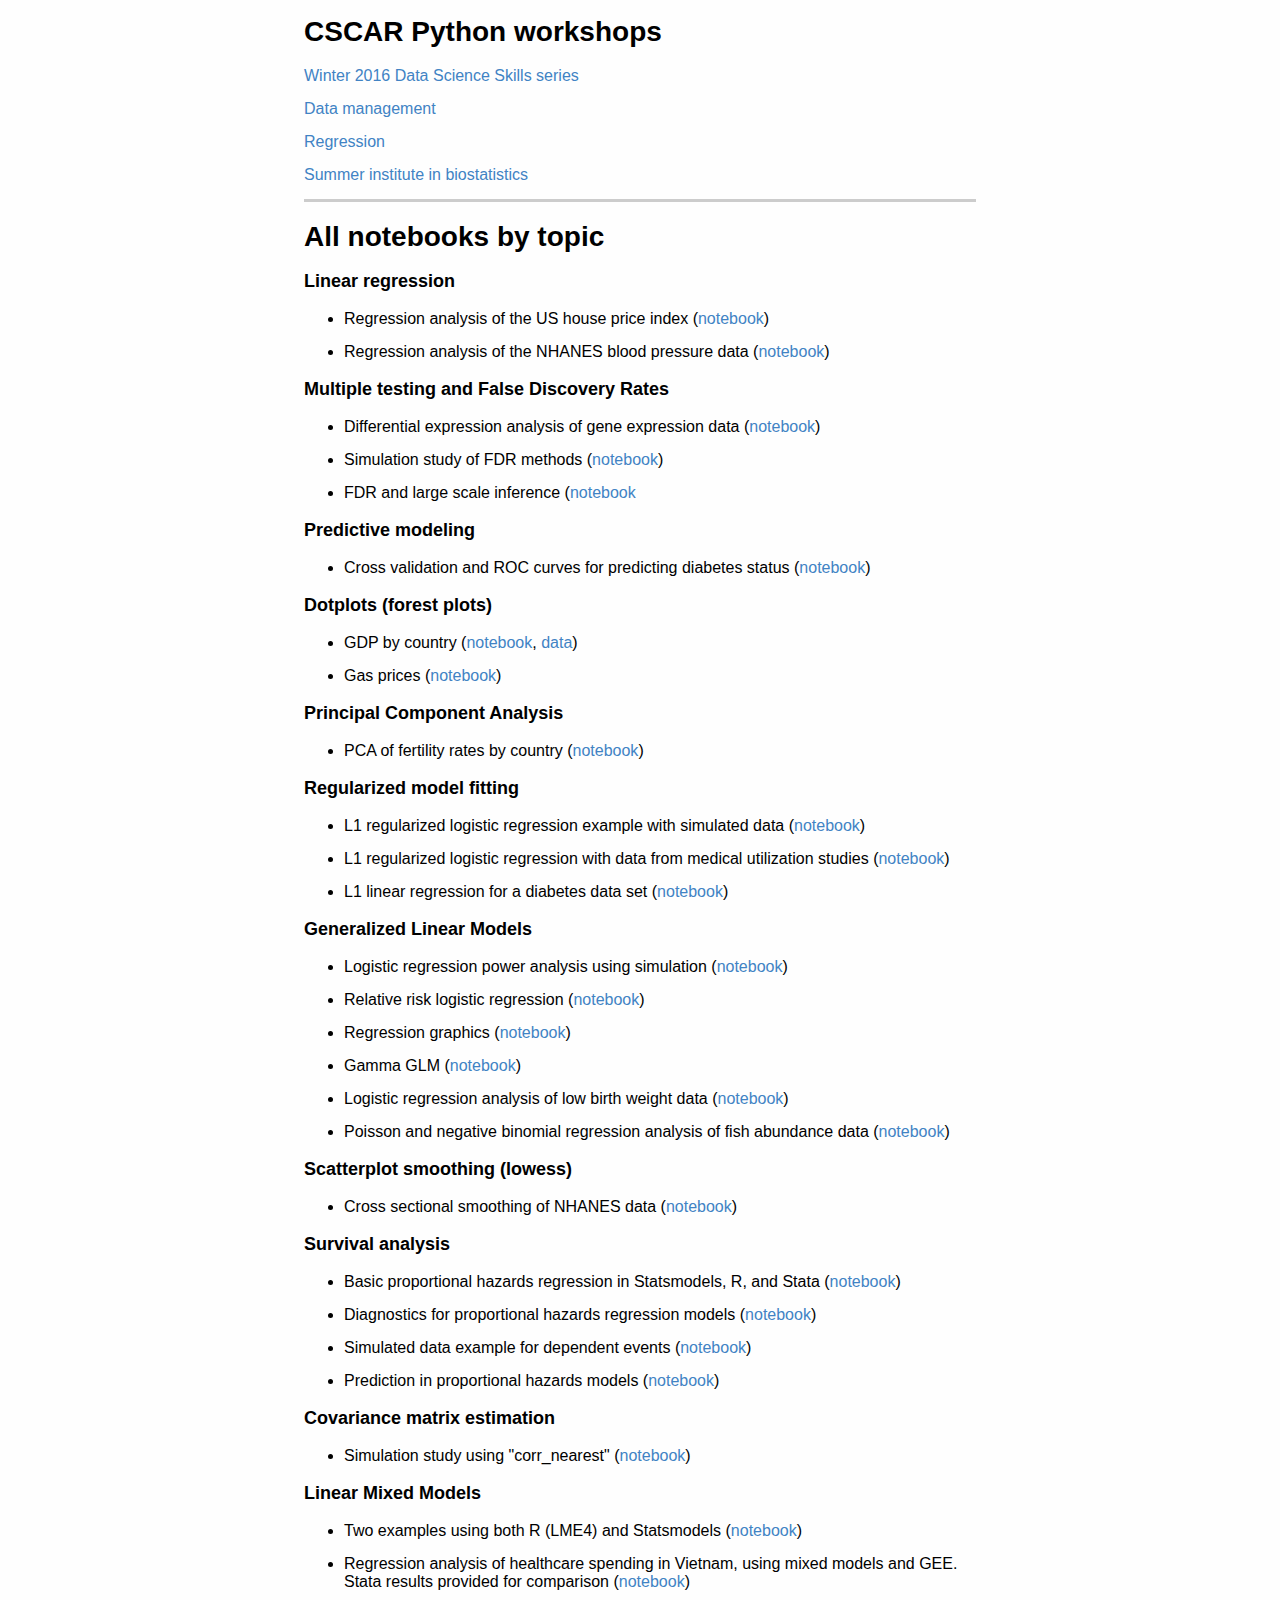
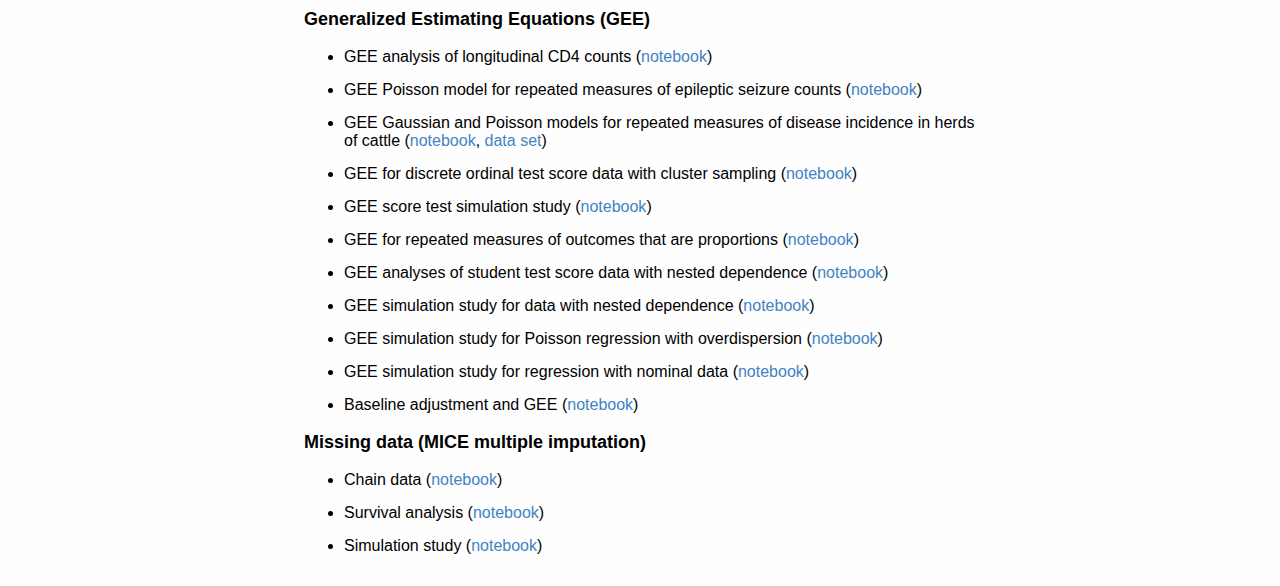
==== index.html @ 22ded175 "update" ====
<head>
<link rel="stylesheet" type="text/css" href="swiss.css">
</head>
<html>
<body>
<h1>CSCAR Python workshops</h1>

<p><a href="ds_skills_series.html">Winter 2016 Data Science Skills series</a></p>

<p><a href="python_data_management_workshop.html">Data management</a></p>

<p><a href="python_regression_workshop.html">Regression</a></p>

<p><a href="sibs.html">Summer institute in biostatistics</a></p>

<hr />

<h1>All notebooks by topic</h1>

<h3>Linear regression</h3>

<ul>
<li><p>Regression analysis of the US house price index (<a href="http://nbviewer.ipython.org/urls/umich.box.com/shared/static/vlrazg0wglamfqeqhp4y.ipynb">notebook</a>)</p></li>
<li><p>Regression analysis of the NHANES blood pressure data (<a href="http://nbviewer.ipython.org/urls/umich.box.com/shared/static/qgse7s6x8wl7xzchliti.ipynb">notebook</a>)</p></li>
</ul>

<h3>Multiple testing and False Discovery Rates</h3>

<ul>
<li><p>Differential expression analysis of gene expression data (<a href="http://nbviewer.ipython.org/urls/umich.box.com/shared/static/7kh8amlez7bx3qlqa6aa.ipynb">notebook</a>)</p></li>
<li><p>Simulation study of FDR methods (<a href="http://nbviewer.ipython.org/urls/umich.box.com/shared/static/wtmzw5hmpe1pbb2cug6x.ipynb">notebook</a>)</p></li>
<li><p>FDR and large scale inference (<a href="http://nbviewer.ipython.org/urls/umich.box.com/shared/static/ru434sbwocwkmfw771lin9o8211iel4c.ipynb">notebook</a></p></li>
</ul>

<h3>Predictive modeling</h3>

<ul>
<li>Cross validation and ROC curves for predicting diabetes status (<a href="http://nbviewer.ipython.org/urls/umich.box.com/shared/static/aouhn2mci77opm3v89vc.ipynb">notebook</a>)</li>
</ul>

<h3>Dotplots (forest plots)</h3>

<ul>
<li><p>GDP by country (<a href="http://nbviewer.ipython.org/urls/umich.box.com/shared/static/oxsz9tlg19clhzi422i4.ipynb">notebook</a>,
<a href="https://umich.box.com/shared/static/uxpesc1pix3gedyecggp.csv">data</a>)</p></li>
<li><p>Gas prices (<a href="http://nbviewer.ipython.org/urls/umich.box.com/shared/static/oh717lkxczhseep71lao.ipynb">notebook</a>)</p></li>
</ul>

<h3>Principal Component Analysis</h3>

<ul>
<li>PCA of fertility rates by country (<a href="http://nbviewer.ipython.org/urls/umich.box.com/shared/static/6m7f4lw9bdog241kqcmb.ipynb">notebook</a>)</li>
</ul>

<h3>Regularized model fitting</h3>

<ul>
<li><p>L1 regularized logistic regression example with simulated data (<a href="http://nbviewer.ipython.org/urls/umich.box.com/shared/static/ck0n67gt1sxaiwj9bp2c.ipynb">notebook</a>)</p></li>
<li><p>L1 regularized logistic regression with data from medical utilization studies (<a href="http://nbviewer.ipython.org/urls/umich.box.com/shared/static/az63gav7ly7y7jbxe9zd.ipynb">notebook</a>)</p></li>
<li><p>L1 linear regression for a diabetes data set (<a href="http://nbviewer.ipython.org/urls/umich.box.com/shared/static/rg4sbfag376a5ffbhs47.ipynb">notebook</a>)</p></li>
</ul>

<h3>Generalized Linear Models</h3>

<ul>
<li><p>Logistic regression power analysis using simulation (<a href="http://nbviewer.ipython.org/urls/umich.box.com/shared/static/ttstmmi3ushthhkl0g33.ipynb">notebook</a>)</p></li>
<li><p>Relative risk logistic regression (<a href="http://nbviewer.ipython.org/urls/umich.box.com/shared/static/60n20u2i871xzd7q21gl.ipynb">notebook</a>)</p></li>
<li><p>Regression graphics (<a href="http://nbviewer.ipython.org/urls/umich.box.com/shared/static/lw8pzvzgi9bq5baaca0i4e2dfhsqmm80.ipynb">notebook</a>)</p></li>
<li><p>Gamma GLM (<a href="http://nbviewer.ipython.org/urls/umich.box.com/shared/static/n0nsh9d765t3snl907vc.ipynb">notebook</a>)</p></li>
<li><p>Logistic regression analysis of low birth weight data (<a href="http://nbviewer.ipython.org/urls/umich.box.com/shared/static/20nyq9kap75rhet9eujh.ipynb">notebook</a>)</p></li>
<li><p>Poisson and negative binomial regression analysis of fish abundance data (<a href="http://nbviewer.ipython.org/urls/umich.box.com/shared/static/0lgt5635uo6rhakjj9d5.ipynb">notebook</a>)</p></li>
</ul>

<h3>Scatterplot smoothing (lowess)</h3>

<ul>
<li>Cross sectional smoothing of NHANES data (<a href="http://nbviewer.ipython.org/urls/umich.box.com/shared/static/uu936njshiti7ymdh0dp.ipynb">notebook</a>)</li>
</ul>

<h3>Survival analysis</h3>

<ul>
<li><p>Basic proportional hazards regression in Statsmodels, R, and Stata (<a href="http://nbviewer.ipython.org/urls/umich.box.com/shared/static/epie6pcdk1rgb10zcd5v.ipynb">notebook</a>)</p></li>
<li><p>Diagnostics for proportional hazards regression models (<a href="http://nbviewer.ipython.org/urls/umich.box.com/shared/static/hyw87uy0cgc1bi9epg0t.ipynb">notebook</a>)</p></li>
<li><p>Simulated data example for dependent events (<a href="http://nbviewer.ipython.org/urls/umich.box.com/shared/static/1187gaws4aip9o5d2o3k.ipynb">notebook</a>)</p></li>
<li><p>Prediction in proportional hazards models (<a href="http://nbviewer.ipython.org/urls/umich.box.com/shared/static/r7sz17s96cwvemwfix7b.ipynb">notebook</a>)</p></li>
</ul>

<h3>Covariance matrix estimation</h3>

<ul>
<li>Simulation study using "corr_nearest" (<a href="http://nbviewer.ipython.org/urls/umich.box.com/shared/static/34c0ntt6darq0hn2fua5.ipynb">notebook</a>)</li>
</ul>

<h3>Linear Mixed Models</h3>

<ul>
<li><p>Two examples using both R (LME4) and Statsmodels (<a href="http://nbviewer.ipython.org/urls/umich.box.com/shared/static/6tfc1e0q6jincsv5pgfa.ipynb">notebook</a>)</p></li>
<li><p>Regression analysis of healthcare spending in Vietnam, using mixed models and GEE.  Stata results provided for comparison (<a href="http://nbviewer.ipython.org/urls/umich.box.com/shared/static/lc6uf6dmabmitjbup3yt.ipynb">notebook</a>)</p></li>
</ul>

<h3>Generalized Estimating Equations (GEE)</h3>

<ul>
<li><p>GEE analysis of longitudinal CD4 counts (<a href="http://nbviewer.ipython.org/urls/umich.box.com/shared/static/zyl08wsmxwoh6ts70v4o.ipynb">notebook</a>)</p></li>
<li><p>GEE Poisson model for repeated measures of epileptic seizure counts (<a href="http://nbviewer.ipython.org/urls/umich.box.com/shared/static/ir0bnkup9rywmqd54zvm.ipynb">notebook</a>)</p></li>
<li><p>GEE Gaussian and Poisson models for repeated measures of disease incidence in herds of cattle (<a href="http://nbviewer.ipython.org/urls/umich.box.com/shared/static/zyajjg1dxf2nmamztheg.ipynb">notebook</a>,
<a href="https://umich.box.com/shared/static/sjbisw92zmljjfxkp8fp.csv">data set</a>)</p></li>
<li><p>GEE for discrete ordinal test score data with cluster sampling (<a href="http://nbviewer.ipython.org/urls/umich.box.com/shared/static/y1fw0iameuixrq9zt02d.ipynb">notebook</a>)</p></li>
<li><p>GEE score test simulation study (<a href="http://nbviewer.ipython.org/urls/umich.box.com/shared/static/mlc77aixvwl43xe9vvjf.ipynb">notebook</a>)</p></li>
<li><p>GEE for repeated measures of outcomes that are proportions (<a href="http://nbviewer.ipython.org/urls/umich.box.com/shared/static/y0azjuau3t21b7p11m56.ipynb">notebook</a>)</p></li>
<li><p>GEE analyses of student test score data with nested dependence (<a href="http://nbviewer.ipython.org/urls/umich.box.com/shared/static/wt4jlup9nwbt2d69xvm6.ipynb">notebook</a>)</p></li>
<li><p>GEE simulation study for data with nested dependence (<a href="http://nbviewer.ipython.org/urls/umich.box.com/shared/static/7dmmgmaekk2gh9h6ztcw.ipynb">notebook</a>)</p></li>
<li><p>GEE simulation study for Poisson regression with overdispersion (<a href="http://nbviewer.ipython.org/urls/umich.box.com/shared/static/y20u25cxot26kg0mbfys.ipynb">notebook</a>)</p></li>
<li><p>GEE simulation study for regression with nominal data (<a href="http://nbviewer.ipython.org/urls/umich.box.com/shared/static/wwwlg3z8as0layod22lx.ipynb">notebook</a>)</p></li>
<li><p>Baseline adjustment and GEE (<a href="http://nbviewer.ipython.org/urls/umich.box.com/shared/static/jiua9do8pwqafvnhce31chmv1c9ym63i.ipynb">notebook</a>)</p></li>
</ul>

<h3>Missing data (MICE multiple imputation)</h3>

<ul>
<li><p>Chain data (<a href="http://nbviewer.ipython.org/urls/umich.box.com/shared/static/mv2wvdcicwl4ww1kamp8lkb7fahrnl7m.ipynb">notebook</a>)</p></li>
<li><p>Survival analysis (<a href="http://nbviewer.ipython.org/urls/umich.box.com/shared/static/yn2cttfg479wm2dmfnwnvopwbswgqkuy.ipynb">notebook</a>)</p></li>
<li><p>Simulation study (<a href="http://nbviewer.ipython.org/urls/uumich.box.com/shared/static/5pcv0tbj302pxk7lpbalshlqddmmlk3m.ipynb">notebook</a>)</p></li>
</ul>

</body>
</html>
---- swiss.css ----
@charset "utf-8";

/**
 * markdown.css
 *
 * This program is free software: you can redistribute it and/or modify it under
 * the terms of the GNU Lesser General Public License as published by the Free
 * Software Foundation, either version 3 of the License, or (at your option) any
 * later version.
 *
 * This program is distributed in the hope that it will be useful, but WITHOUT
 * ANY WARRANTY; without even the implied warranty of MERCHANTABILITY or FITNESS
 * FOR A PARTICULAR PURPOSE. See the GNU Lesser General Public License for more
 * details.
 *
 * You should have received a copy of the GNU Lesser General Public License
 * along with this program. If not, see http://gnu.org/licenses/lgpl.txt.
 *
 * @project      Weblog and Open Source Projects of Florian Wolters
 * @version      GIT: $Id$
 * @package      xhtml-css
 * @author       Florian Wolters <florian.wolters.85@googlemail.com>
 * @copyright    2012 Florian Wolters
 * @cssdoc       version 1.0-pre
 * @license      http://gnu.org/licenses/lgpl.txt GNU Lesser General Public License
 * @link         http://github.com/FlorianWolters/jekyll-bootstrap-theme
 * @media        all
 * @valid        true
 */

body {
    font-family: Helvetica, Arial, Freesans, clean, sans-serif;
padding:1em;
margin:auto;
max-width:42em;
background:#fefefe;
}

h1, h2, h3, h4, h5, h6 {
    font-weight: bold;
}

h1 {
    color: #000000;
    font-size: 28px;
}

h2 {
    border-bottom: 1px solid #CCCCCC;
    color: #000000;
    font-size: 24px;
}

h3 {
    font-size: 18px;
}

h4 {
    font-size: 16px;
}

h5 {
    font-size: 14px;
}

h6 {
    color: #777777;
    background-color: inherit;
    font-size: 14px;
}

hr {
    height: 0.2em;
    border: 0;
    color: #CCCCCC;
    background-color: #CCCCCC;
}

p, blockquote, ul, ol, dl, li, table, pre {
    margin: 15px 0;
}

code, pre {
    border-radius: 3px;
    background-color: #F8F8F8;
    color: inherit;
}

code {
    border: 1px solid #EAEAEA;
    margin: 0 2px;
    padding: 0 5px;
}

pre {
    border: 1px solid #CCCCCC;
    line-height: 1.25em;
    overflow: auto;
    padding: 6px 10px;
}

pre > code {
    border: 0;
    margin: 0;
    padding: 0;
}

a, a:visited {
    color: #4183C4;
    background-color: inherit;
    text-decoration: none;
}
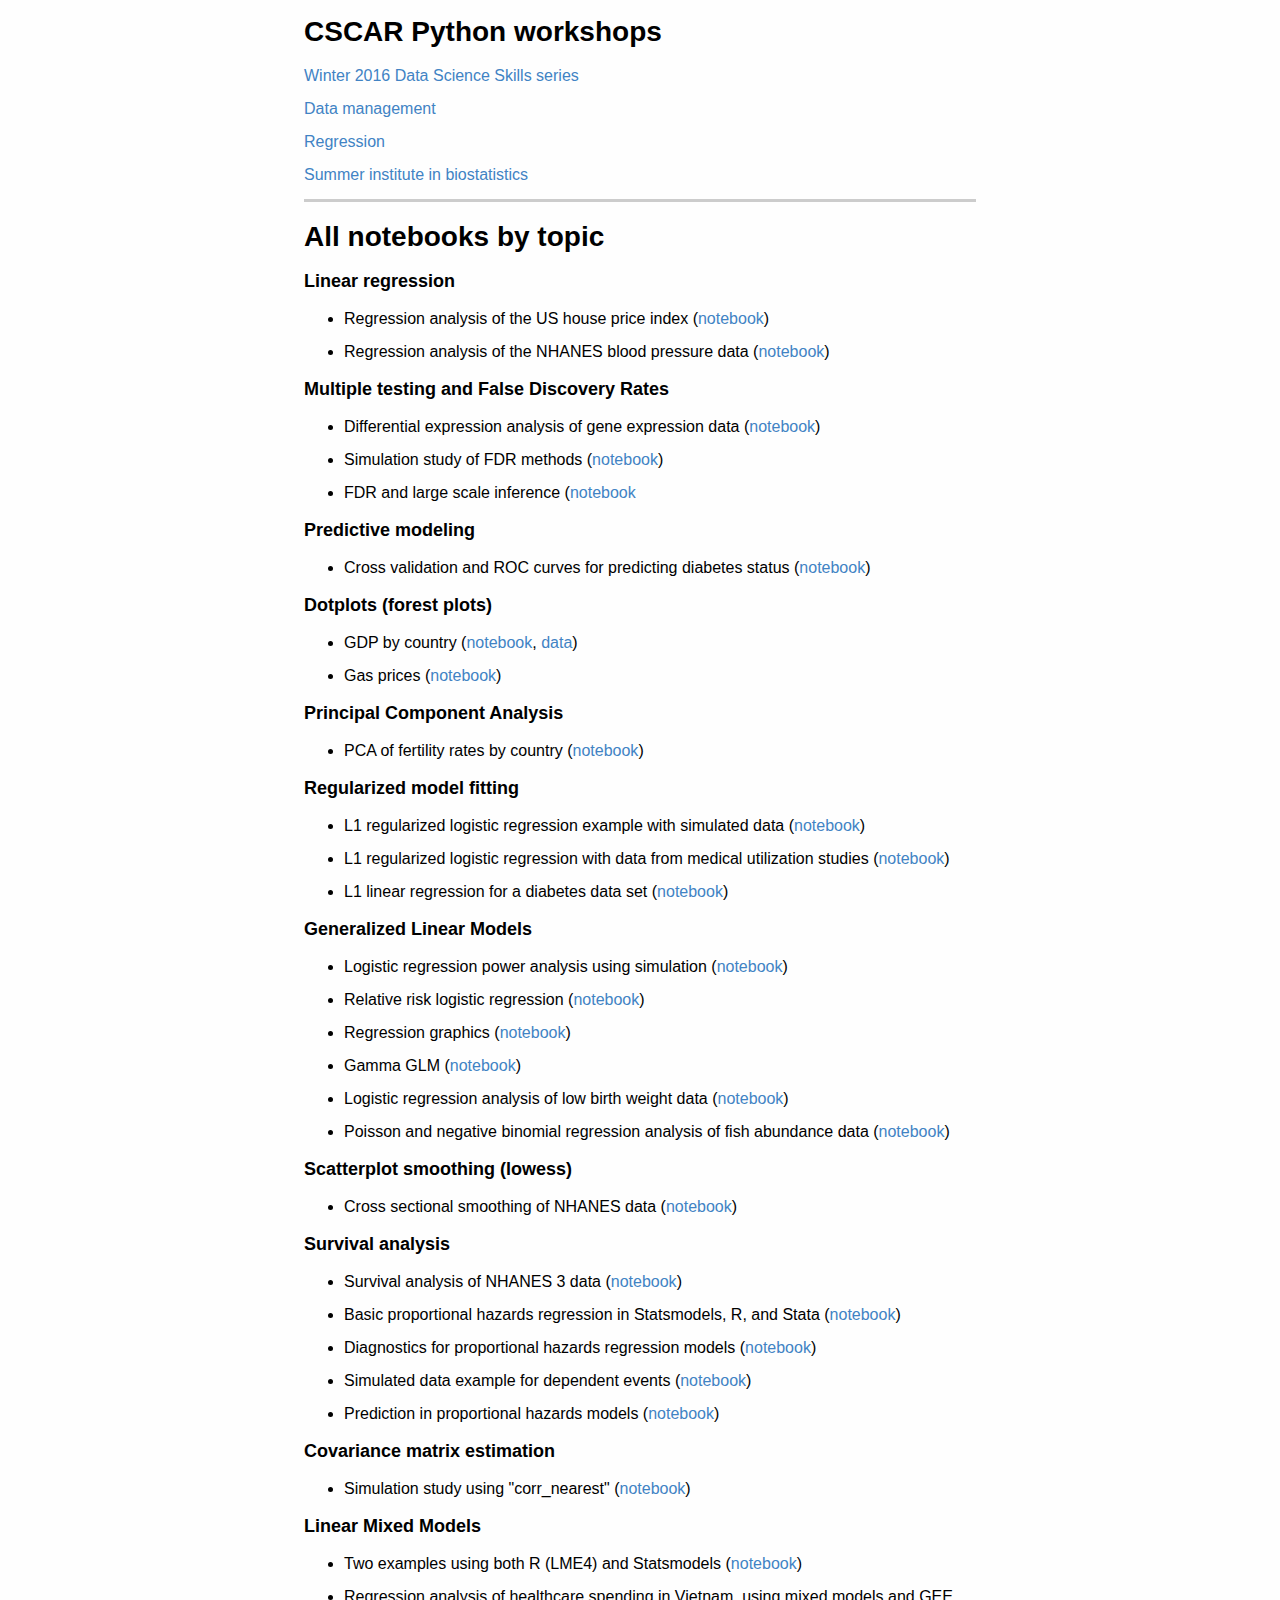
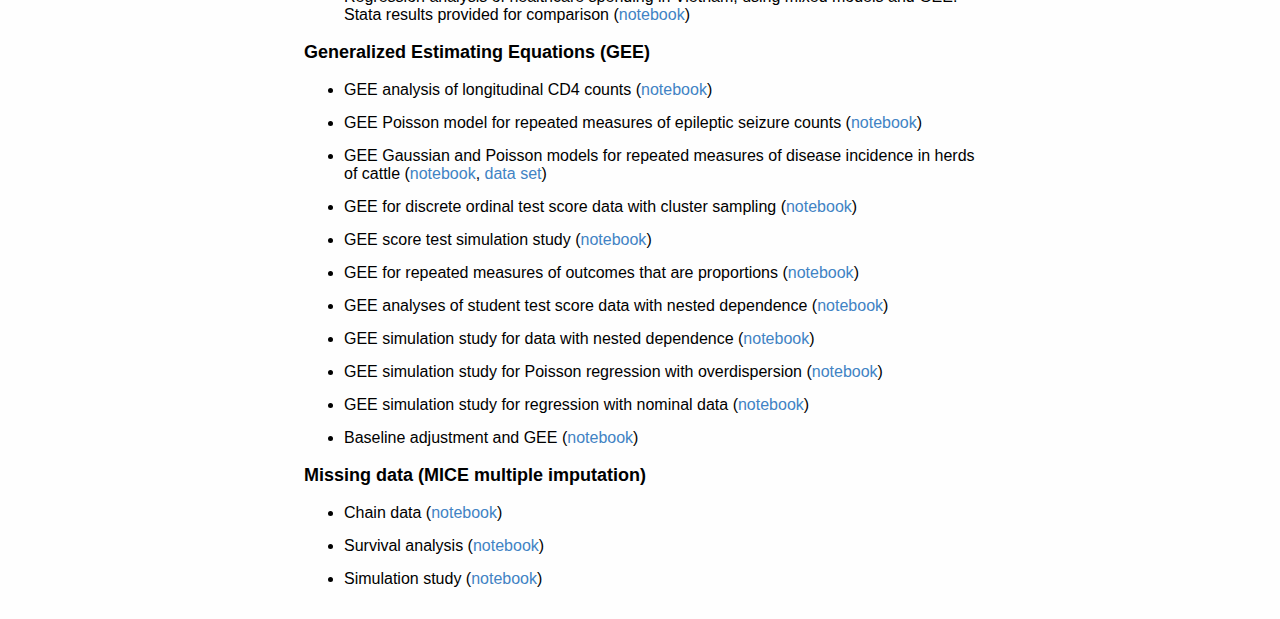
==== commit 7a567b3b: "update" ====
--- a/index.html
+++ b/index.html
@@ -81,6 +81,7 @@
 <h3>Survival analysis</h3>
 
 <ul>
+<li><p>Survival analysis of NHANES 3 data (<a href="http://nbviewer.ipython.org/urls/umich.box.com/shared/static/elrb0pu8djecxgf17ozahd7gsqzoy1zg.ipynb">notebook</a>)</p></li>
 <li><p>Basic proportional hazards regression in Statsmodels, R, and Stata (<a href="http://nbviewer.ipython.org/urls/umich.box.com/shared/static/epie6pcdk1rgb10zcd5v.ipynb">notebook</a>)</p></li>
 <li><p>Diagnostics for proportional hazards regression models (<a href="http://nbviewer.ipython.org/urls/umich.box.com/shared/static/hyw87uy0cgc1bi9epg0t.ipynb">notebook</a>)</p></li>
 <li><p>Simulated data example for dependent events (<a href="http://nbviewer.ipython.org/urls/umich.box.com/shared/static/1187gaws4aip9o5d2o3k.ipynb">notebook</a>)</p></li>
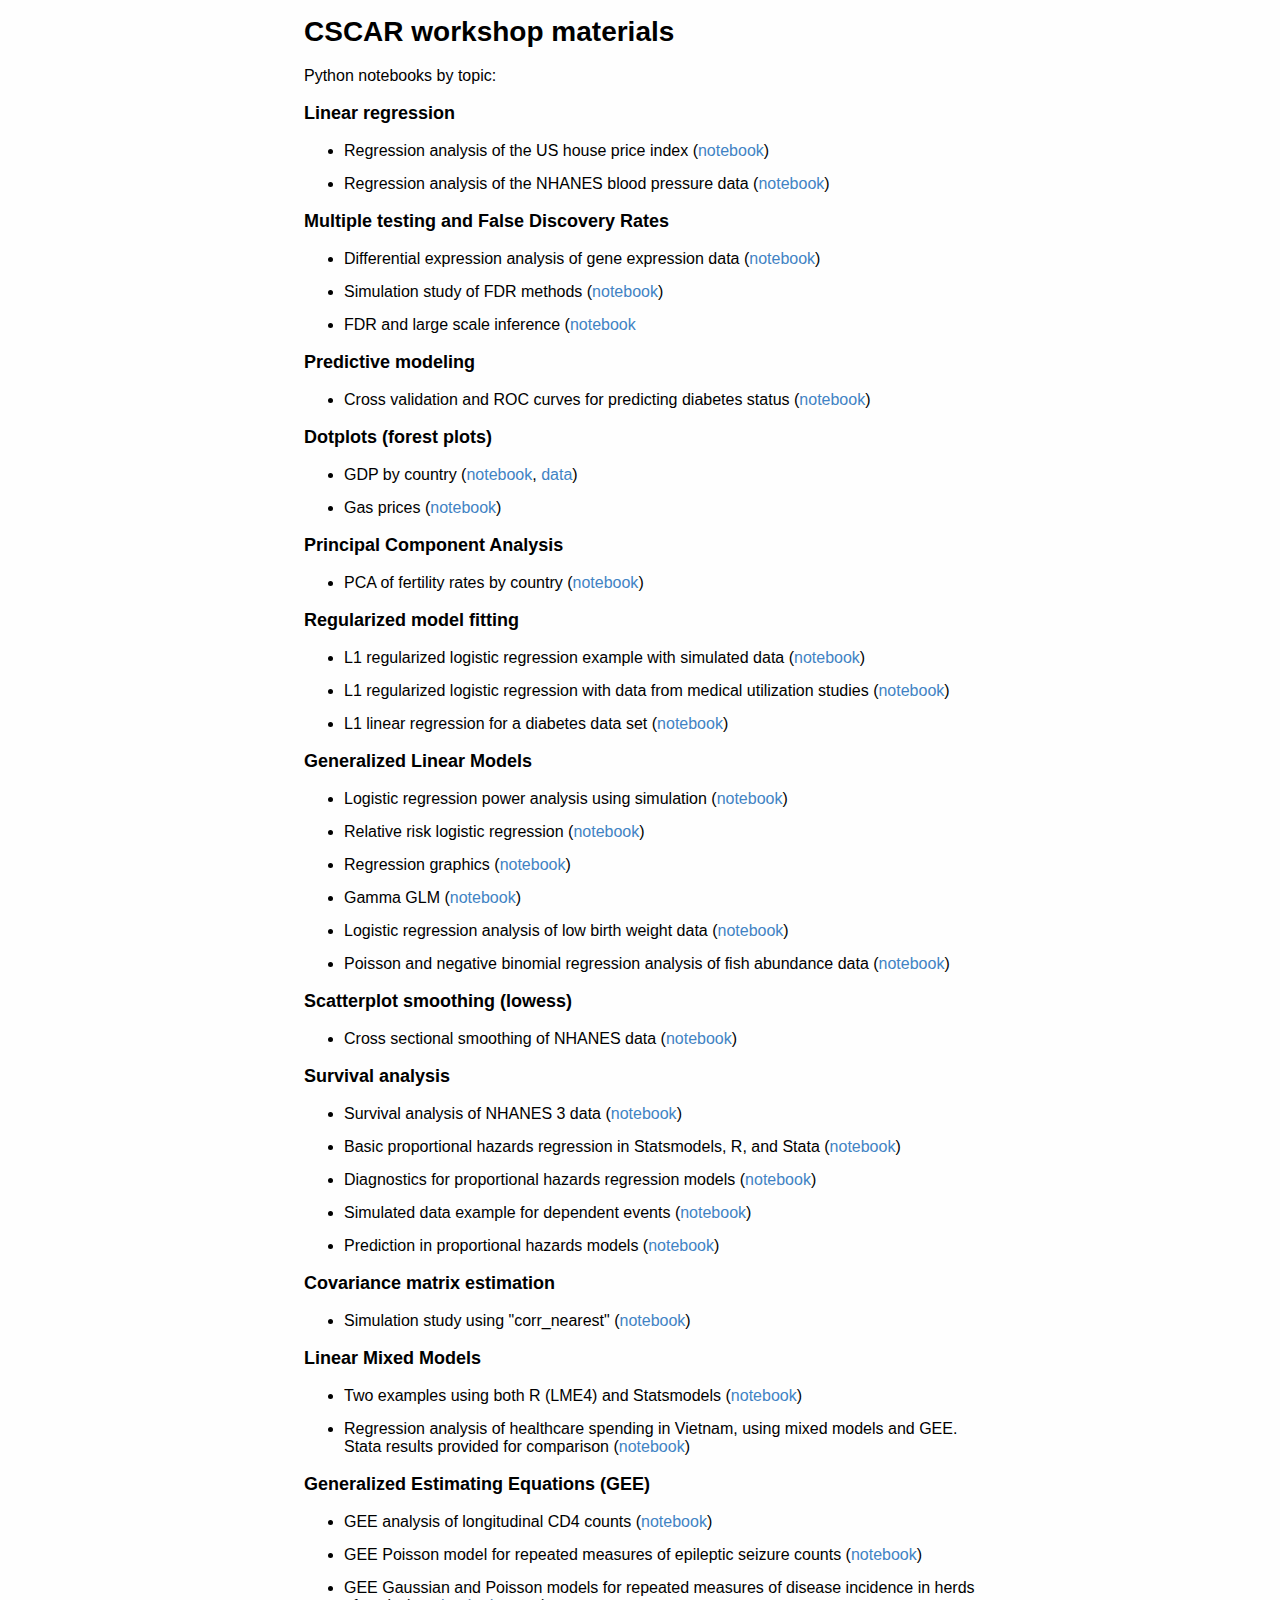
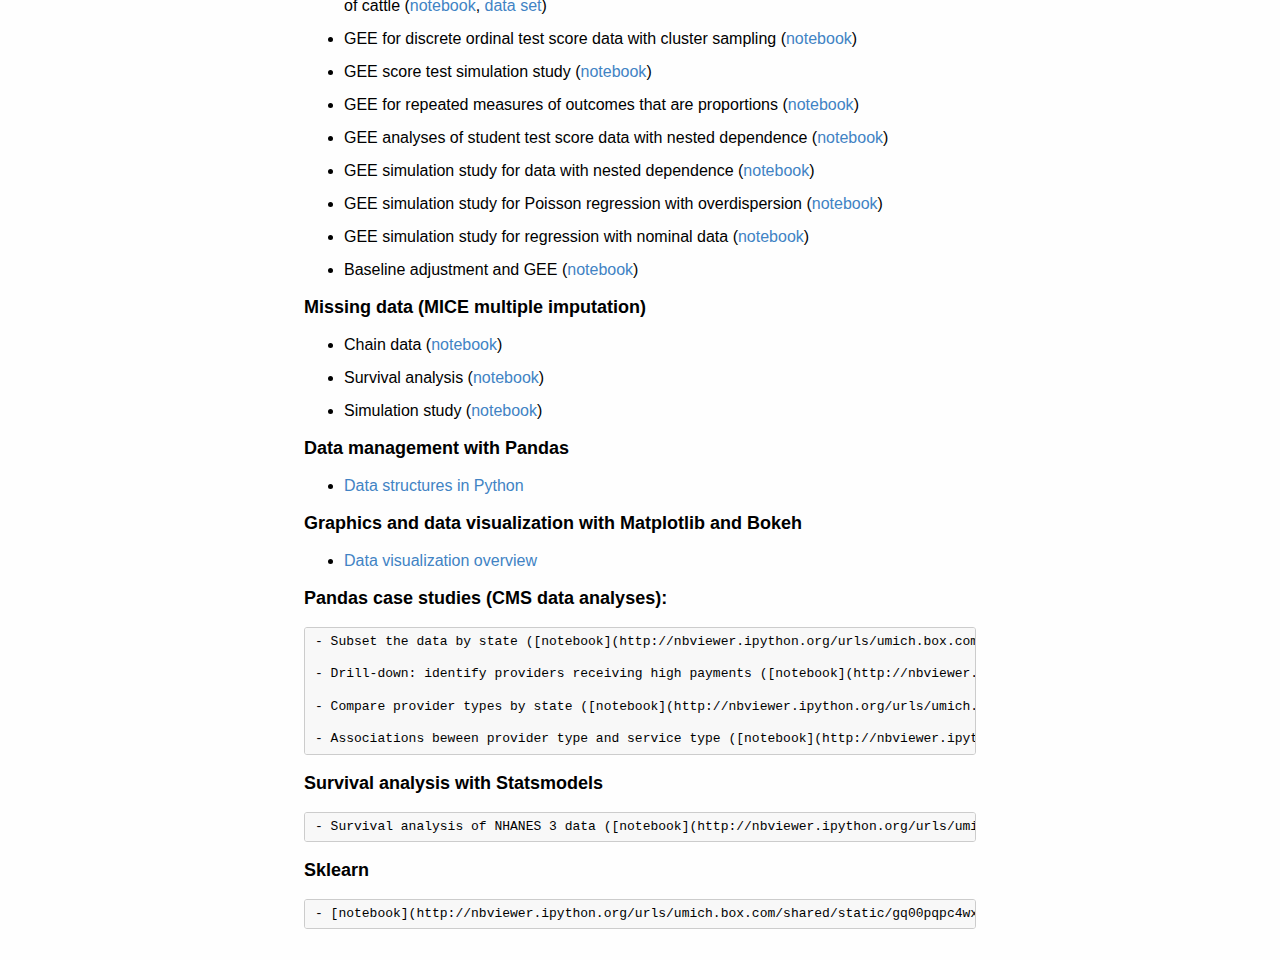
==== commit a0429966: "update" ====
--- a/index.html
+++ b/index.html
@@ -4,19 +4,9 @@
 </head>
 <html>
 <body>
-<h1>CSCAR Python workshops</h1>
+<h1>CSCAR workshop materials</h1>
 
-<p><a href="ds_skills_series.html">Winter 2016 Data Science Skills series</a></p>
-
-<p><a href="python_data_management_workshop.html">Data management</a></p>
-
-<p><a href="python_regression_workshop.html">Regression</a></p>
-
-<p><a href="sibs.html">Summer institute in biostatistics</a></p>
-
-<hr />
-
-<h1>All notebooks by topic</h1>
+<p>Python notebooks by topic:</p>
 
 <h3>Linear regression</h3>
 
@@ -126,6 +116,39 @@
 <li><p>Simulation study (<a href="http://nbviewer.ipython.org/urls/uumich.box.com/shared/static/5pcv0tbj302pxk7lpbalshlqddmmlk3m.ipynb">notebook</a>)</p></li>
 </ul>
 
+<h3>Data management with Pandas</h3>
+
+<ul>
+<li><a href="http://nbviewer.jupyter.org/urls/umich.box.com/shared/static/gkg1m0zhk7m6eniaf2emcikbvteppxi6.ipynb">Data structures in Python</a></li>
+</ul>
+
+<h3>Graphics and data visualization with Matplotlib and Bokeh</h3>
+
+<ul>
+<li><a href="http://nbviewer.jupyter.org/urls/umich.box.com/shared/static/0iffa0dcjfmaayvr6bp36x3nrk95flyq.ipynb">Data visualization overview</a></li>
+</ul>
+
+<h3>Pandas case studies (CMS data analyses):</h3>
+
+<pre><code>- Subset the data by state ([notebook](http://nbviewer.ipython.org/urls/umich.box.com/shared/static/0wfjux0rktzd5n1zbc0ymlpas693fv75.ipynb))
+
+- Drill-down: identify providers receiving high payments ([notebook](http://nbviewer.ipython.org/urls/umich.box.com/shared/static/0s4pmb0fkllcqn36exd5b68ppdtq0r6c.ipynb))
+
+- Compare provider types by state ([notebook](http://nbviewer.ipython.org/urls/umich.box.com/shared/static/27ws666ci6hqlkngzs7pvdc75w0jqpot.ipynb))
+
+- Associations beween provider type and service type ([notebook](http://nbviewer.ipython.org/urls/umich.box.com/shared/static/xhqqcz70rwcorbz4mgqtay6x7qwycpv5.ipynb))
+</code></pre>
+
+<h3>Survival analysis with Statsmodels</h3>
+
+<pre><code>- Survival analysis of NHANES 3 data ([notebook](http://nbviewer.ipython.org/urls/umich.box.com/shared/static/elrb0pu8djecxgf17ozahd7gsqzoy1zg.ipynb))
+</code></pre>
+
+<h3>Sklearn</h3>
+
+<pre><code>- [notebook](http://nbviewer.ipython.org/urls/umich.box.com/shared/static/gq00pqpc4wxobpf3qkp09nz5kzi34zpz.ipynb)
+</code></pre>
+
 </body>
 </html>
 
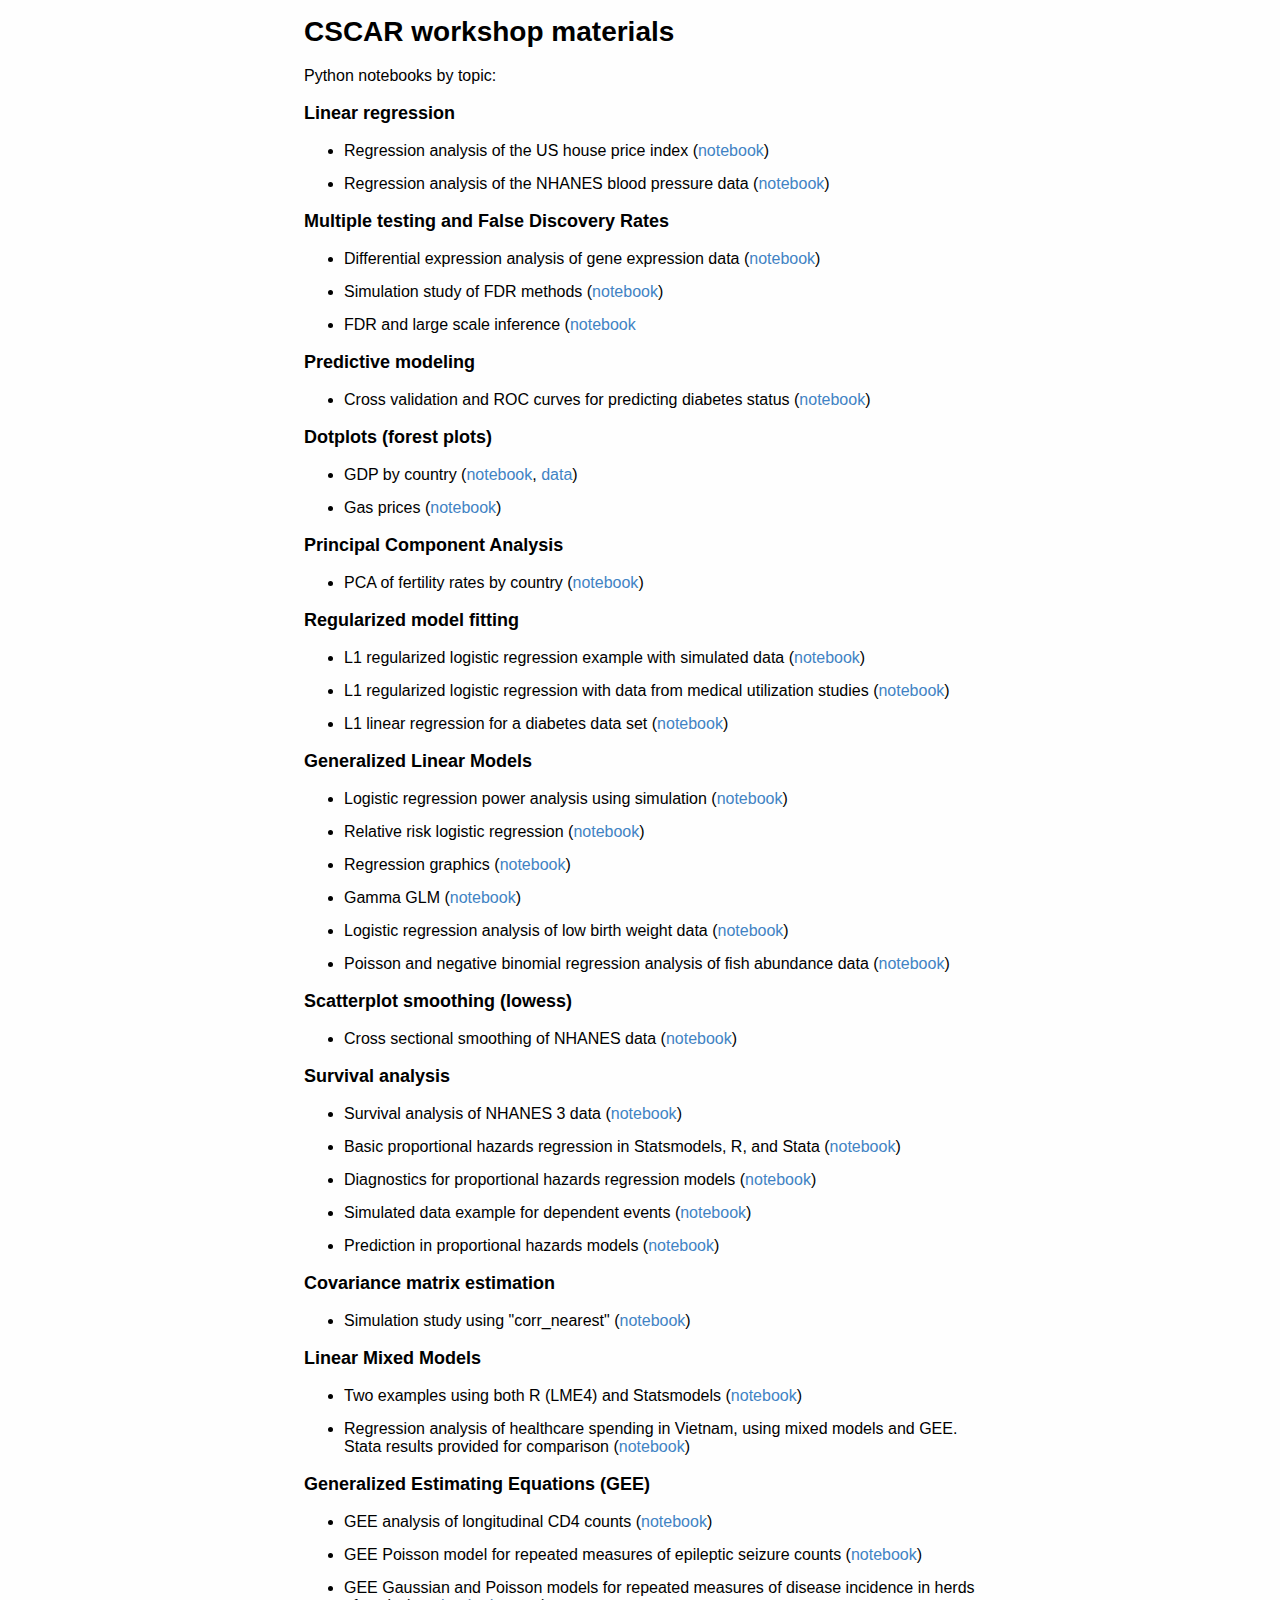
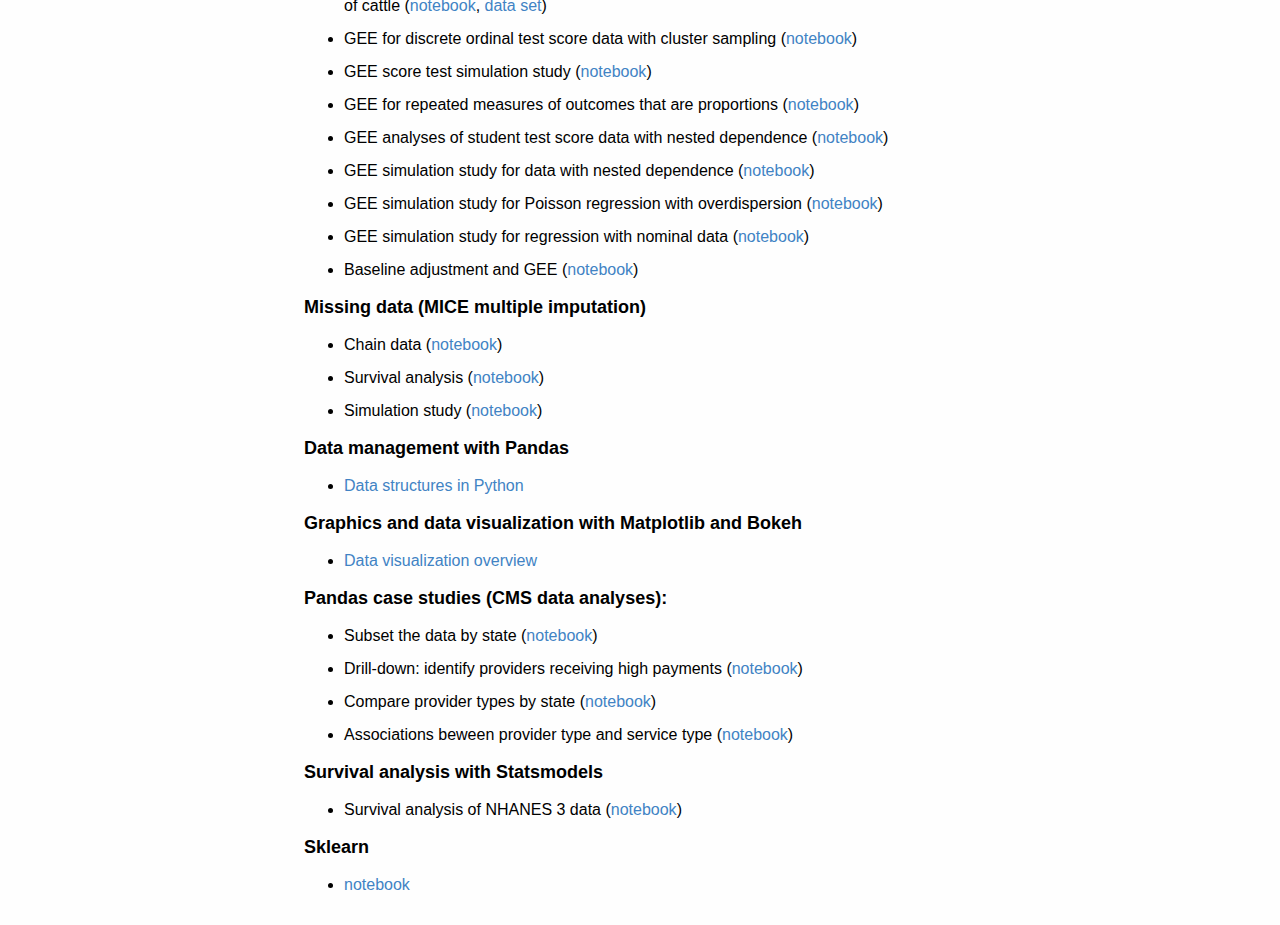
==== commit 41372c45: "update" ====
--- a/index.html
+++ b/index.html
@@ -130,24 +130,24 @@
 
 <h3>Pandas case studies (CMS data analyses):</h3>
 
-<pre><code>- Subset the data by state ([notebook](http://nbviewer.ipython.org/urls/umich.box.com/shared/static/0wfjux0rktzd5n1zbc0ymlpas693fv75.ipynb))
-
-- Drill-down: identify providers receiving high payments ([notebook](http://nbviewer.ipython.org/urls/umich.box.com/shared/static/0s4pmb0fkllcqn36exd5b68ppdtq0r6c.ipynb))
-
-- Compare provider types by state ([notebook](http://nbviewer.ipython.org/urls/umich.box.com/shared/static/27ws666ci6hqlkngzs7pvdc75w0jqpot.ipynb))
-
-- Associations beween provider type and service type ([notebook](http://nbviewer.ipython.org/urls/umich.box.com/shared/static/xhqqcz70rwcorbz4mgqtay6x7qwycpv5.ipynb))
-</code></pre>
+<ul>
+<li><p>Subset the data by state (<a href="http://nbviewer.ipython.org/urls/umich.box.com/shared/static/0wfjux0rktzd5n1zbc0ymlpas693fv75.ipynb">notebook</a>)</p></li>
+<li><p>Drill-down: identify providers receiving high payments (<a href="http://nbviewer.ipython.org/urls/umich.box.com/shared/static/0s4pmb0fkllcqn36exd5b68ppdtq0r6c.ipynb">notebook</a>)</p></li>
+<li><p>Compare provider types by state (<a href="http://nbviewer.ipython.org/urls/umich.box.com/shared/static/27ws666ci6hqlkngzs7pvdc75w0jqpot.ipynb">notebook</a>)</p></li>
+<li><p>Associations beween provider type and service type (<a href="http://nbviewer.ipython.org/urls/umich.box.com/shared/static/xhqqcz70rwcorbz4mgqtay6x7qwycpv5.ipynb">notebook</a>)</p></li>
+</ul>
 
 <h3>Survival analysis with Statsmodels</h3>
 
-<pre><code>- Survival analysis of NHANES 3 data ([notebook](http://nbviewer.ipython.org/urls/umich.box.com/shared/static/elrb0pu8djecxgf17ozahd7gsqzoy1zg.ipynb))
-</code></pre>
+<ul>
+<li>Survival analysis of NHANES 3 data (<a href="http://nbviewer.ipython.org/urls/umich.box.com/shared/static/elrb0pu8djecxgf17ozahd7gsqzoy1zg.ipynb">notebook</a>)</li>
+</ul>
 
 <h3>Sklearn</h3>
 
-<pre><code>- [notebook](http://nbviewer.ipython.org/urls/umich.box.com/shared/static/gq00pqpc4wxobpf3qkp09nz5kzi34zpz.ipynb)
-</code></pre>
+<ul>
+<li><a href="http://nbviewer.ipython.org/urls/umich.box.com/shared/static/gq00pqpc4wxobpf3qkp09nz5kzi34zpz.ipynb">notebook</a></li>
+</ul>
 
 </body>
 </html>
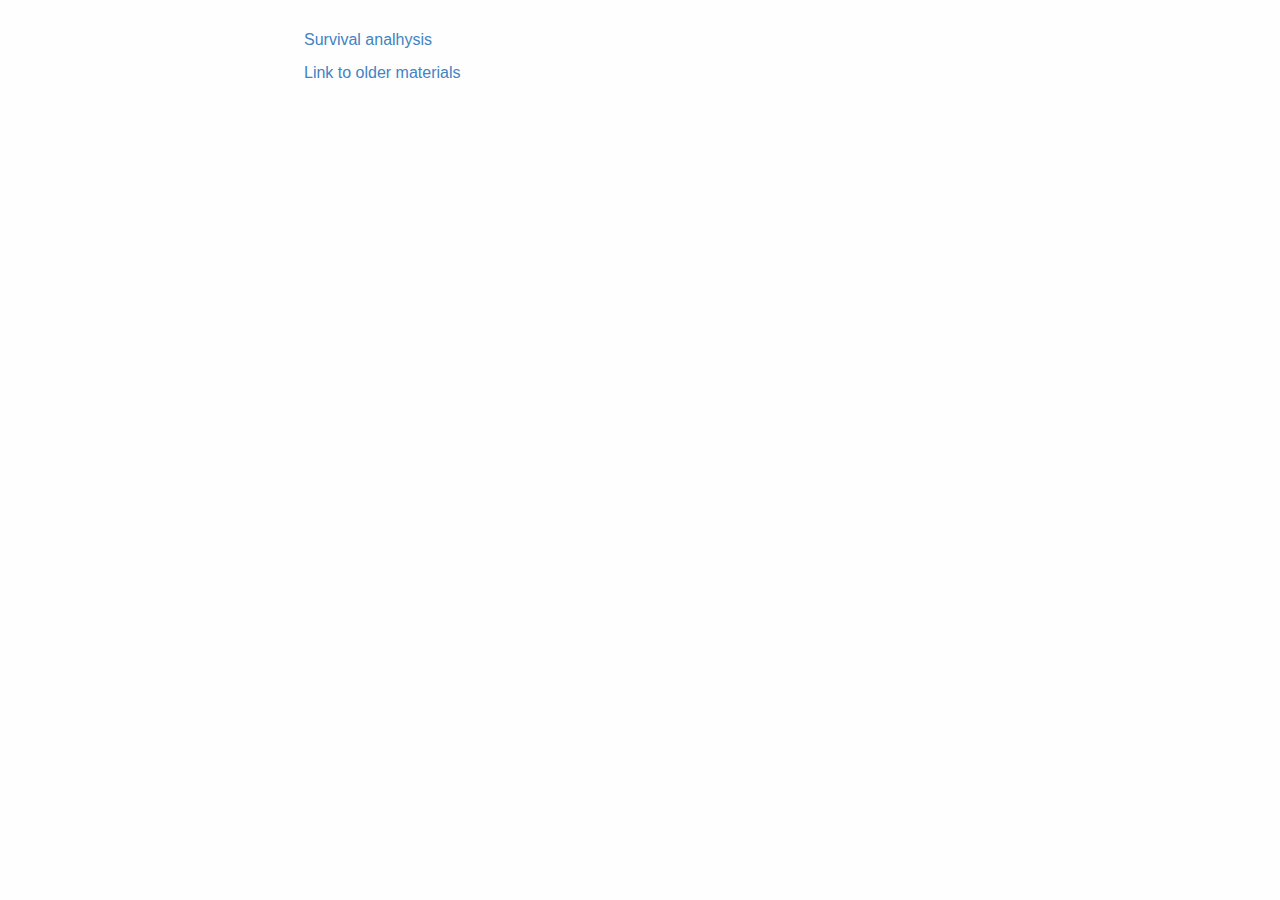
==== commit a0cb676e: "update" ====
--- a/index.html
+++ b/index.html
@@ -4,150 +4,9 @@
 </head>
 <html>
 <body>
-<h1>CSCAR workshop materials</h1>
+<p><a href="https://github.com/kshedden/survival_workshop">Survival analhysis</a></p>
 
-<p>Python notebooks by topic:</p>
-
-<h3>Linear regression</h3>
-
-<ul>
-<li><p>Regression analysis of the US house price index (<a href="http://nbviewer.ipython.org/urls/umich.box.com/shared/static/vlrazg0wglamfqeqhp4y.ipynb">notebook</a>)</p></li>
-<li><p>Regression analysis of the NHANES blood pressure data (<a href="http://nbviewer.ipython.org/urls/umich.box.com/shared/static/qgse7s6x8wl7xzchliti.ipynb">notebook</a>)</p></li>
-</ul>
-
-<h3>Multiple testing and False Discovery Rates</h3>
-
-<ul>
-<li><p>Differential expression analysis of gene expression data (<a href="http://nbviewer.ipython.org/urls/umich.box.com/shared/static/7kh8amlez7bx3qlqa6aa.ipynb">notebook</a>)</p></li>
-<li><p>Simulation study of FDR methods (<a href="http://nbviewer.ipython.org/urls/umich.box.com/shared/static/wtmzw5hmpe1pbb2cug6x.ipynb">notebook</a>)</p></li>
-<li><p>FDR and large scale inference (<a href="http://nbviewer.ipython.org/urls/umich.box.com/shared/static/ru434sbwocwkmfw771lin9o8211iel4c.ipynb">notebook</a></p></li>
-</ul>
-
-<h3>Predictive modeling</h3>
-
-<ul>
-<li>Cross validation and ROC curves for predicting diabetes status (<a href="http://nbviewer.ipython.org/urls/umich.box.com/shared/static/aouhn2mci77opm3v89vc.ipynb">notebook</a>)</li>
-</ul>
-
-<h3>Dotplots (forest plots)</h3>
-
-<ul>
-<li><p>GDP by country (<a href="http://nbviewer.ipython.org/urls/umich.box.com/shared/static/oxsz9tlg19clhzi422i4.ipynb">notebook</a>,
-<a href="https://umich.box.com/shared/static/uxpesc1pix3gedyecggp.csv">data</a>)</p></li>
-<li><p>Gas prices (<a href="http://nbviewer.ipython.org/urls/umich.box.com/shared/static/oh717lkxczhseep71lao.ipynb">notebook</a>)</p></li>
-</ul>
-
-<h3>Principal Component Analysis</h3>
-
-<ul>
-<li>PCA of fertility rates by country (<a href="http://nbviewer.ipython.org/urls/umich.box.com/shared/static/6m7f4lw9bdog241kqcmb.ipynb">notebook</a>)</li>
-</ul>
-
-<h3>Regularized model fitting</h3>
-
-<ul>
-<li><p>L1 regularized logistic regression example with simulated data (<a href="http://nbviewer.ipython.org/urls/umich.box.com/shared/static/ck0n67gt1sxaiwj9bp2c.ipynb">notebook</a>)</p></li>
-<li><p>L1 regularized logistic regression with data from medical utilization studies (<a href="http://nbviewer.ipython.org/urls/umich.box.com/shared/static/az63gav7ly7y7jbxe9zd.ipynb">notebook</a>)</p></li>
-<li><p>L1 linear regression for a diabetes data set (<a href="http://nbviewer.ipython.org/urls/umich.box.com/shared/static/rg4sbfag376a5ffbhs47.ipynb">notebook</a>)</p></li>
-</ul>
-
-<h3>Generalized Linear Models</h3>
-
-<ul>
-<li><p>Logistic regression power analysis using simulation (<a href="http://nbviewer.ipython.org/urls/umich.box.com/shared/static/ttstmmi3ushthhkl0g33.ipynb">notebook</a>)</p></li>
-<li><p>Relative risk logistic regression (<a href="http://nbviewer.ipython.org/urls/umich.box.com/shared/static/60n20u2i871xzd7q21gl.ipynb">notebook</a>)</p></li>
-<li><p>Regression graphics (<a href="http://nbviewer.ipython.org/urls/umich.box.com/shared/static/lw8pzvzgi9bq5baaca0i4e2dfhsqmm80.ipynb">notebook</a>)</p></li>
-<li><p>Gamma GLM (<a href="http://nbviewer.ipython.org/urls/umich.box.com/shared/static/n0nsh9d765t3snl907vc.ipynb">notebook</a>)</p></li>
-<li><p>Logistic regression analysis of low birth weight data (<a href="http://nbviewer.ipython.org/urls/umich.box.com/shared/static/20nyq9kap75rhet9eujh.ipynb">notebook</a>)</p></li>
-<li><p>Poisson and negative binomial regression analysis of fish abundance data (<a href="http://nbviewer.ipython.org/urls/umich.box.com/shared/static/0lgt5635uo6rhakjj9d5.ipynb">notebook</a>)</p></li>
-</ul>
-
-<h3>Scatterplot smoothing (lowess)</h3>
-
-<ul>
-<li>Cross sectional smoothing of NHANES data (<a href="http://nbviewer.ipython.org/urls/umich.box.com/shared/static/uu936njshiti7ymdh0dp.ipynb">notebook</a>)</li>
-</ul>
-
-<h3>Survival analysis</h3>
-
-<ul>
-<li><p>Survival analysis of NHANES 3 data (<a href="http://nbviewer.ipython.org/urls/umich.box.com/shared/static/elrb0pu8djecxgf17ozahd7gsqzoy1zg.ipynb">notebook</a>)</p></li>
-<li><p>Basic proportional hazards regression in Statsmodels, R, and Stata (<a href="http://nbviewer.ipython.org/urls/umich.box.com/shared/static/epie6pcdk1rgb10zcd5v.ipynb">notebook</a>)</p></li>
-<li><p>Diagnostics for proportional hazards regression models (<a href="http://nbviewer.ipython.org/urls/umich.box.com/shared/static/hyw87uy0cgc1bi9epg0t.ipynb">notebook</a>)</p></li>
-<li><p>Simulated data example for dependent events (<a href="http://nbviewer.ipython.org/urls/umich.box.com/shared/static/1187gaws4aip9o5d2o3k.ipynb">notebook</a>)</p></li>
-<li><p>Prediction in proportional hazards models (<a href="http://nbviewer.ipython.org/urls/umich.box.com/shared/static/r7sz17s96cwvemwfix7b.ipynb">notebook</a>)</p></li>
-</ul>
-
-<h3>Covariance matrix estimation</h3>
-
-<ul>
-<li>Simulation study using "corr_nearest" (<a href="http://nbviewer.ipython.org/urls/umich.box.com/shared/static/34c0ntt6darq0hn2fua5.ipynb">notebook</a>)</li>
-</ul>
-
-<h3>Linear Mixed Models</h3>
-
-<ul>
-<li><p>Two examples using both R (LME4) and Statsmodels (<a href="http://nbviewer.ipython.org/urls/umich.box.com/shared/static/6tfc1e0q6jincsv5pgfa.ipynb">notebook</a>)</p></li>
-<li><p>Regression analysis of healthcare spending in Vietnam, using mixed models and GEE.  Stata results provided for comparison (<a href="http://nbviewer.ipython.org/urls/umich.box.com/shared/static/lc6uf6dmabmitjbup3yt.ipynb">notebook</a>)</p></li>
-</ul>
-
-<h3>Generalized Estimating Equations (GEE)</h3>
-
-<ul>
-<li><p>GEE analysis of longitudinal CD4 counts (<a href="http://nbviewer.ipython.org/urls/umich.box.com/shared/static/zyl08wsmxwoh6ts70v4o.ipynb">notebook</a>)</p></li>
-<li><p>GEE Poisson model for repeated measures of epileptic seizure counts (<a href="http://nbviewer.ipython.org/urls/umich.box.com/shared/static/ir0bnkup9rywmqd54zvm.ipynb">notebook</a>)</p></li>
-<li><p>GEE Gaussian and Poisson models for repeated measures of disease incidence in herds of cattle (<a href="http://nbviewer.ipython.org/urls/umich.box.com/shared/static/zyajjg1dxf2nmamztheg.ipynb">notebook</a>,
-<a href="https://umich.box.com/shared/static/sjbisw92zmljjfxkp8fp.csv">data set</a>)</p></li>
-<li><p>GEE for discrete ordinal test score data with cluster sampling (<a href="http://nbviewer.ipython.org/urls/umich.box.com/shared/static/y1fw0iameuixrq9zt02d.ipynb">notebook</a>)</p></li>
-<li><p>GEE score test simulation study (<a href="http://nbviewer.ipython.org/urls/umich.box.com/shared/static/mlc77aixvwl43xe9vvjf.ipynb">notebook</a>)</p></li>
-<li><p>GEE for repeated measures of outcomes that are proportions (<a href="http://nbviewer.ipython.org/urls/umich.box.com/shared/static/y0azjuau3t21b7p11m56.ipynb">notebook</a>)</p></li>
-<li><p>GEE analyses of student test score data with nested dependence (<a href="http://nbviewer.ipython.org/urls/umich.box.com/shared/static/wt4jlup9nwbt2d69xvm6.ipynb">notebook</a>)</p></li>
-<li><p>GEE simulation study for data with nested dependence (<a href="http://nbviewer.ipython.org/urls/umich.box.com/shared/static/7dmmgmaekk2gh9h6ztcw.ipynb">notebook</a>)</p></li>
-<li><p>GEE simulation study for Poisson regression with overdispersion (<a href="http://nbviewer.ipython.org/urls/umich.box.com/shared/static/y20u25cxot26kg0mbfys.ipynb">notebook</a>)</p></li>
-<li><p>GEE simulation study for regression with nominal data (<a href="http://nbviewer.ipython.org/urls/umich.box.com/shared/static/wwwlg3z8as0layod22lx.ipynb">notebook</a>)</p></li>
-<li><p>Baseline adjustment and GEE (<a href="http://nbviewer.ipython.org/urls/umich.box.com/shared/static/jiua9do8pwqafvnhce31chmv1c9ym63i.ipynb">notebook</a>)</p></li>
-</ul>
-
-<h3>Missing data (MICE multiple imputation)</h3>
-
-<ul>
-<li><p>Chain data (<a href="http://nbviewer.ipython.org/urls/umich.box.com/shared/static/mv2wvdcicwl4ww1kamp8lkb7fahrnl7m.ipynb">notebook</a>)</p></li>
-<li><p>Survival analysis (<a href="http://nbviewer.ipython.org/urls/umich.box.com/shared/static/yn2cttfg479wm2dmfnwnvopwbswgqkuy.ipynb">notebook</a>)</p></li>
-<li><p>Simulation study (<a href="http://nbviewer.ipython.org/urls/uumich.box.com/shared/static/5pcv0tbj302pxk7lpbalshlqddmmlk3m.ipynb">notebook</a>)</p></li>
-</ul>
-
-<h3>Data management with Pandas</h3>
-
-<ul>
-<li><a href="http://nbviewer.jupyter.org/urls/umich.box.com/shared/static/gkg1m0zhk7m6eniaf2emcikbvteppxi6.ipynb">Data structures in Python</a></li>
-</ul>
-
-<h3>Graphics and data visualization with Matplotlib and Bokeh</h3>
-
-<ul>
-<li><a href="http://nbviewer.jupyter.org/urls/umich.box.com/shared/static/0iffa0dcjfmaayvr6bp36x3nrk95flyq.ipynb">Data visualization overview</a></li>
-</ul>
-
-<h3>Pandas case studies (CMS data analyses):</h3>
-
-<ul>
-<li><p>Subset the data by state (<a href="http://nbviewer.ipython.org/urls/umich.box.com/shared/static/0wfjux0rktzd5n1zbc0ymlpas693fv75.ipynb">notebook</a>)</p></li>
-<li><p>Drill-down: identify providers receiving high payments (<a href="http://nbviewer.ipython.org/urls/umich.box.com/shared/static/0s4pmb0fkllcqn36exd5b68ppdtq0r6c.ipynb">notebook</a>)</p></li>
-<li><p>Compare provider types by state (<a href="http://nbviewer.ipython.org/urls/umich.box.com/shared/static/27ws666ci6hqlkngzs7pvdc75w0jqpot.ipynb">notebook</a>)</p></li>
-<li><p>Associations beween provider type and service type (<a href="http://nbviewer.ipython.org/urls/umich.box.com/shared/static/xhqqcz70rwcorbz4mgqtay6x7qwycpv5.ipynb">notebook</a>)</p></li>
-</ul>
-
-<h3>Survival analysis with Statsmodels</h3>
-
-<ul>
-<li>Survival analysis of NHANES 3 data (<a href="http://nbviewer.ipython.org/urls/umich.box.com/shared/static/elrb0pu8djecxgf17ozahd7gsqzoy1zg.ipynb">notebook</a>)</li>
-</ul>
-
-<h3>Sklearn</h3>
-
-<ul>
-<li><a href="http://nbviewer.ipython.org/urls/umich.box.com/shared/static/gq00pqpc4wxobpf3qkp09nz5kzi34zpz.ipynb">notebook</a></li>
-</ul>
+<p><a href="older">Link to older materials</a></p>
 
 </body>
 </html>
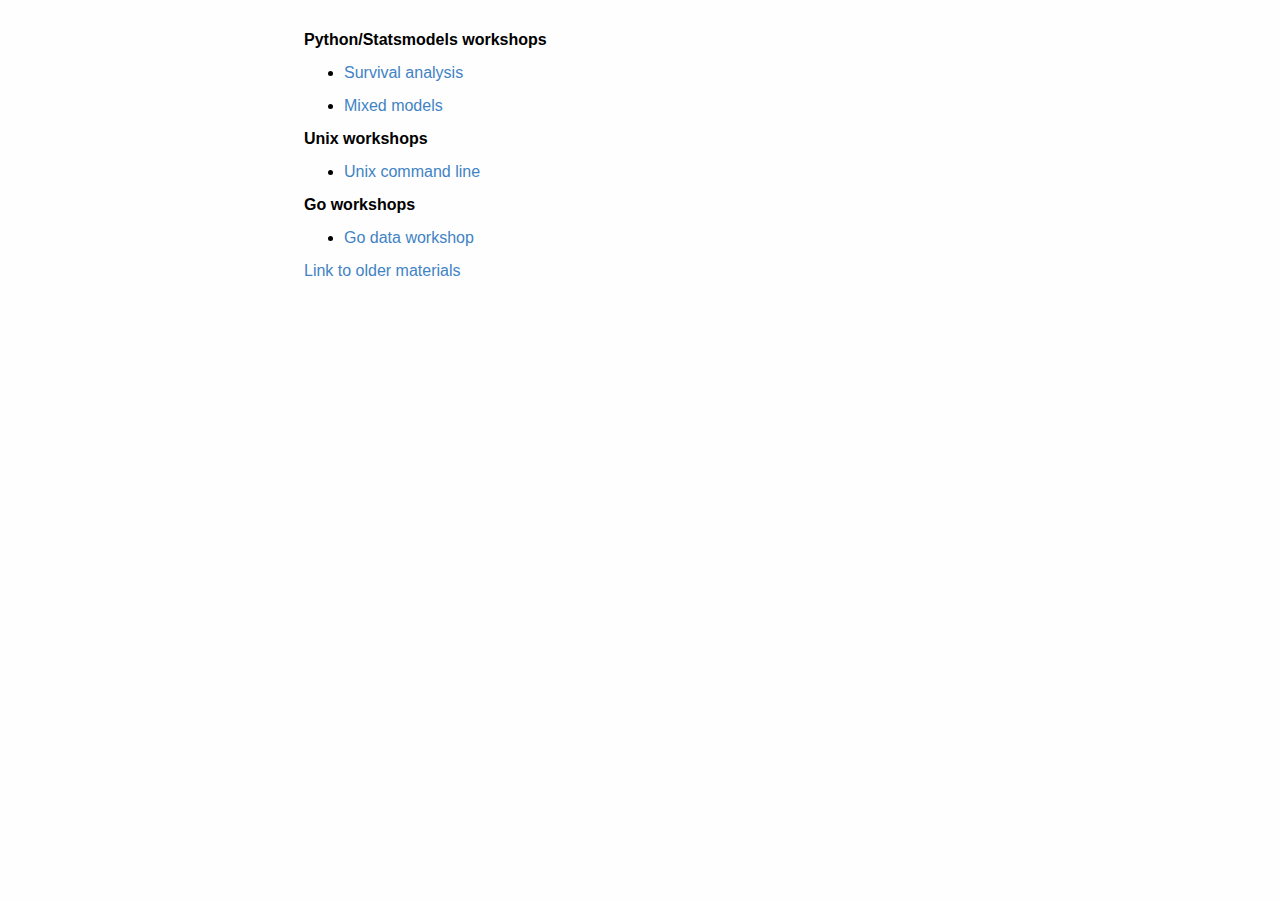
==== commit c603fa8d: "update" ====
--- a/index.html
+++ b/index.html
@@ -4,7 +4,24 @@
 </head>
 <html>
 <body>
-<p><a href="https://github.com/kshedden/survival_workshop">Survival analhysis</a></p>
+<p><strong>Python/Statsmodels workshops</strong></p>
+
+<ul>
+<li><p><a href="https://github.com/kshedden/survival_workshop">Survival analysis</a></p></li>
+<li><p><a href="https://github.com/kshedden/Statsmodels-MixedLM">Mixed models</a></p></li>
+</ul>
+
+<p><strong>Unix workshops</strong></p>
+
+<ul>
+<li><a href="https://github.com/kshedden/cscar_terminal">Unix command line</a></li>
+</ul>
+
+<p><strong>Go workshops</strong></p>
+
+<ul>
+<li><a href="https://github.com/kshedden/godata_workshop">Go data workshop</a></li>
+</ul>
 
 <p><a href="older">Link to older materials</a></p>
 
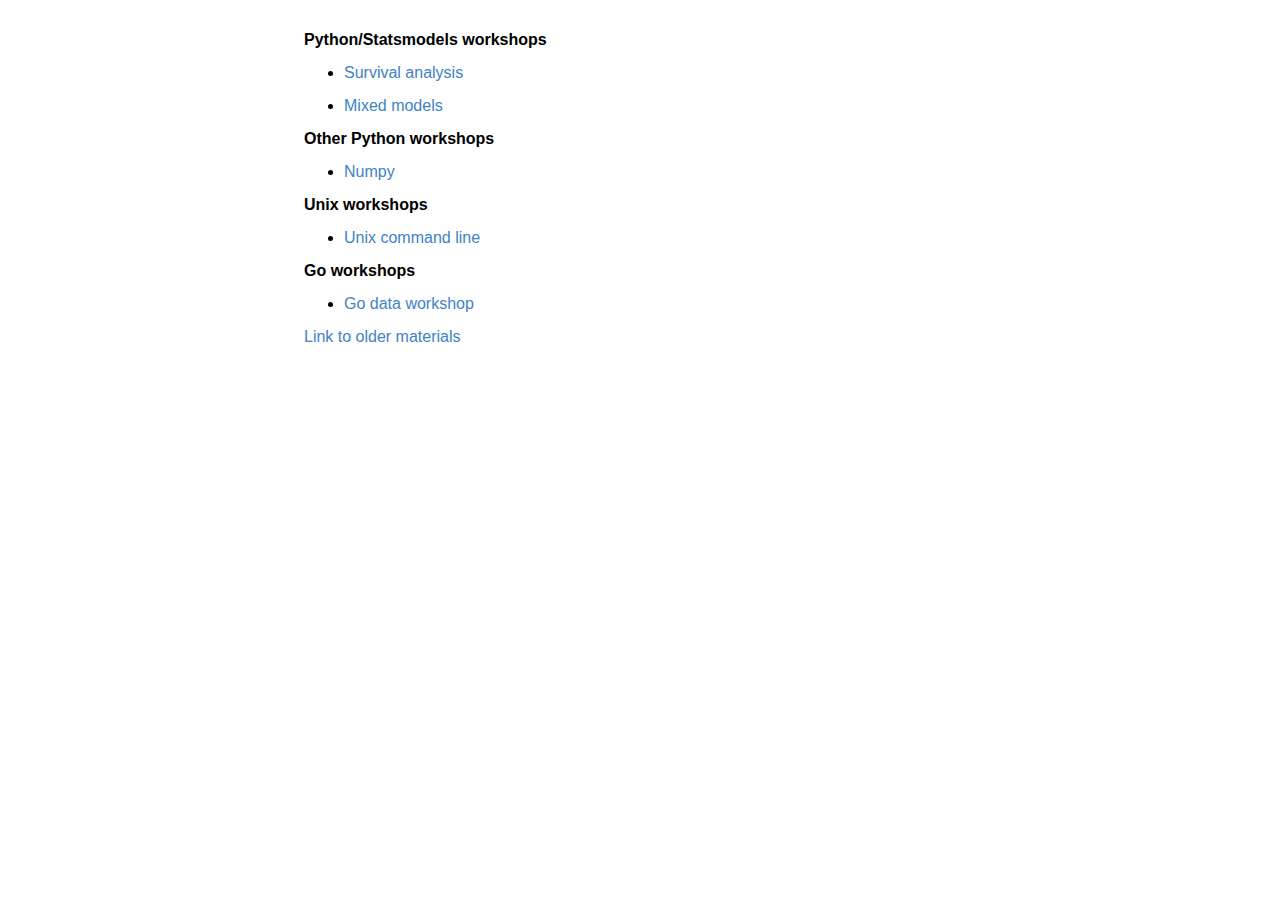
==== commit b2cb3707: "update" ====
--- a/index.html
+++ b/index.html
@@ -9,6 +9,12 @@
 <ul>
 <li><p><a href="https://github.com/kshedden/survival_workshop">Survival analysis</a></p></li>
 <li><p><a href="https://github.com/kshedden/Statsmodels-MixedLM">Mixed models</a></p></li>
+</ul>
+
+<p><strong>Other Python workshops</strong></p>
+
+<ul>
+<li><a href="https://github.com/kshedden/numpy_workshop">Numpy</a></li>
 </ul>
 
 <p><strong>Unix workshops</strong></p>
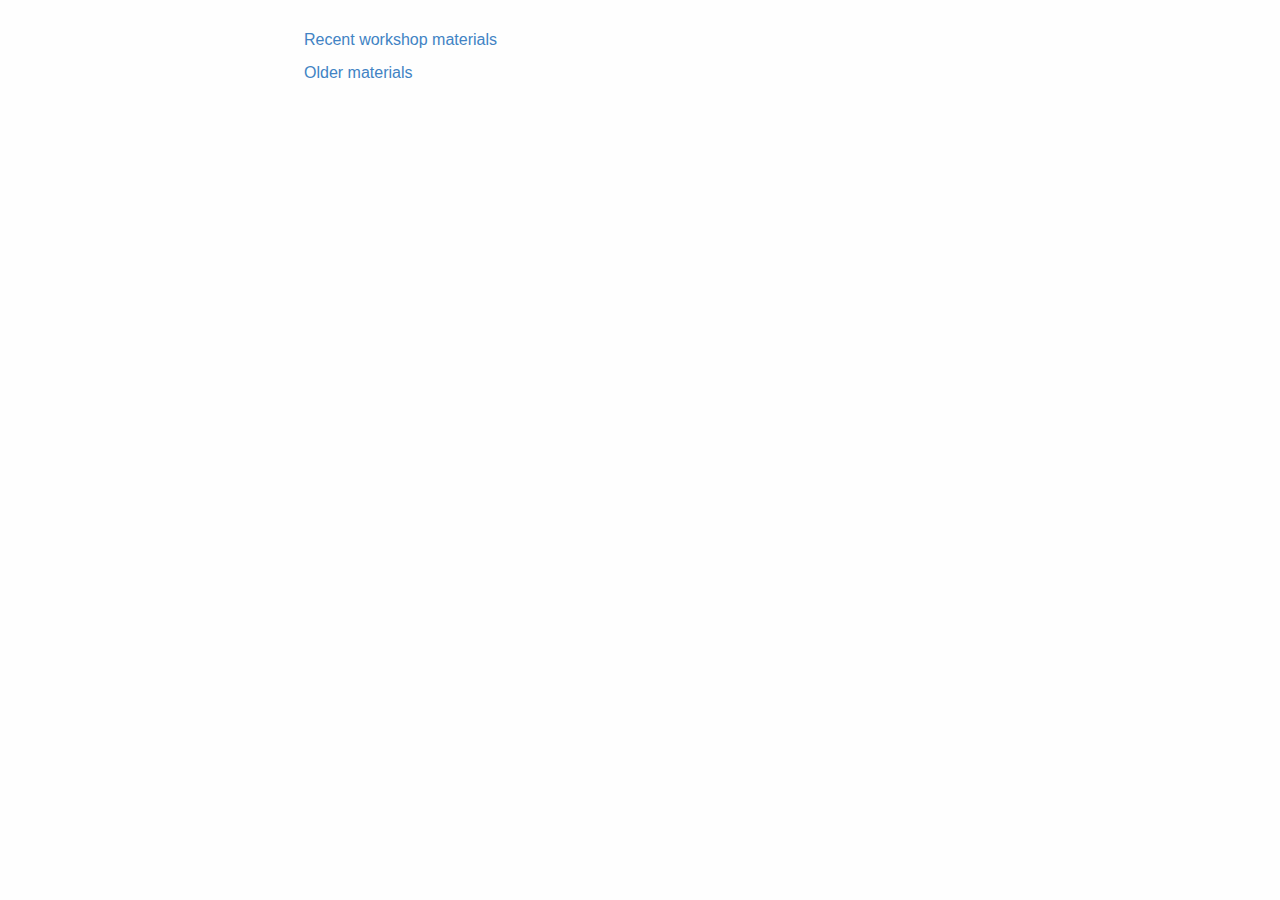
==== commit f27f331e: "update" ====
--- a/index.html
+++ b/index.html
@@ -4,32 +4,9 @@
 </head>
 <html>
 <body>
-<p><strong>Python/Statsmodels workshops</strong></p>
+<p><a href="workshops">Recent workshop materials</a></p>
 
-<ul>
-<li><p><a href="https://github.com/kshedden/survival_workshop">Survival analysis</a></p></li>
-<li><p><a href="https://github.com/kshedden/Statsmodels-MixedLM">Mixed models</a></p></li>
-</ul>
-
-<p><strong>Other Python workshops</strong></p>
-
-<ul>
-<li><a href="https://github.com/kshedden/numpy_workshop">Numpy</a></li>
-</ul>
-
-<p><strong>Unix workshops</strong></p>
-
-<ul>
-<li><a href="https://github.com/kshedden/cscar_terminal">Unix command line</a></li>
-</ul>
-
-<p><strong>Go workshops</strong></p>
-
-<ul>
-<li><a href="https://github.com/kshedden/godata_workshop">Go data workshop</a></li>
-</ul>
-
-<p><a href="older">Link to older materials</a></p>
+<p><a href="older">Older materials</a></p>
 
 </body>
 </html>
